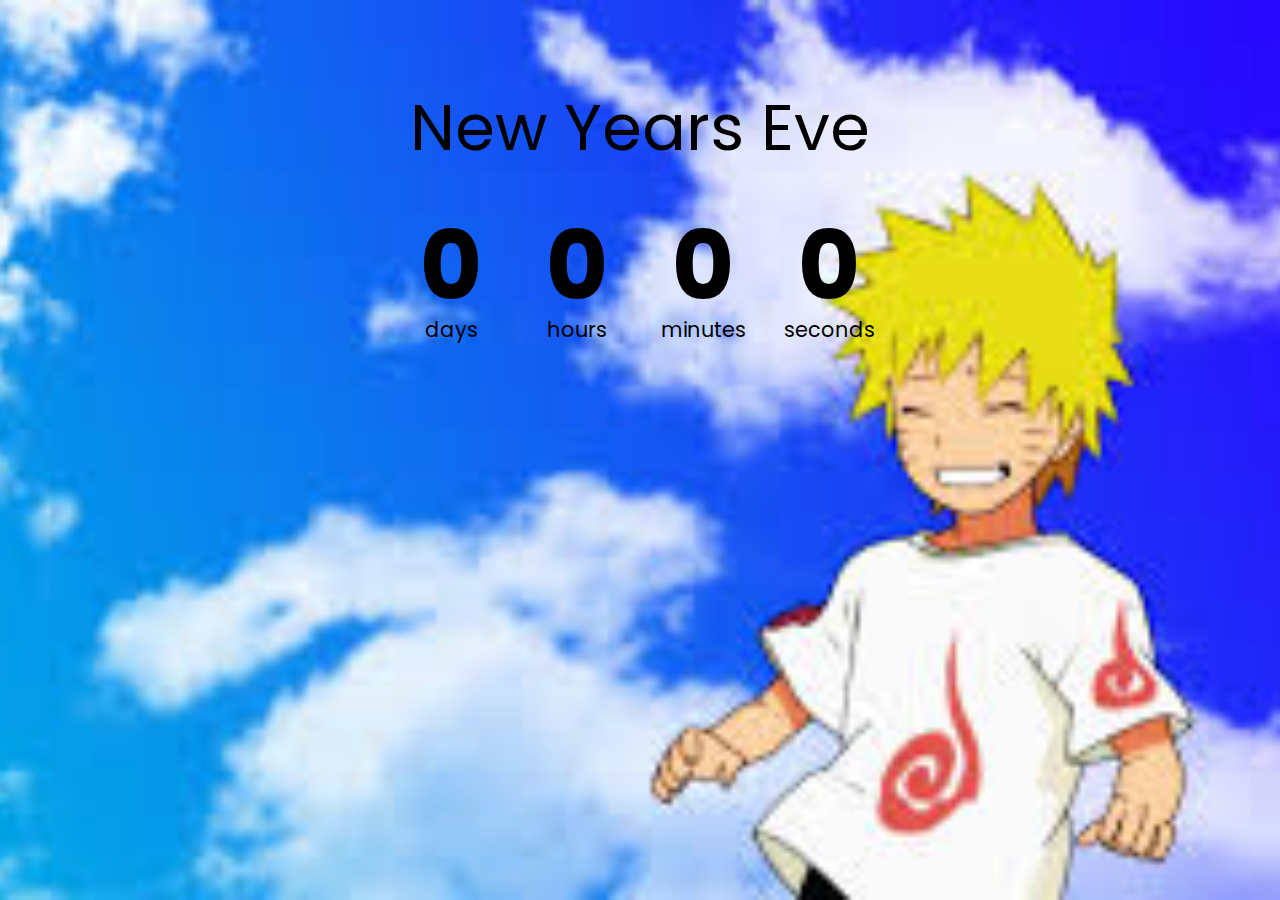
==== countdown-timer/index.html @ a680bad1 "codes" ====
<!DOCTYPE html>

<html>
    <head>
        <meta charset="utf-8">
        <meta http-equiv="X-UA-Compatible" content="IE=edge">
        <title>Countdown timer</title>
        <meta name="description" content="">
        <meta name="viewport" content="width=device-width, initial-scale=1">
        <link rel="stylesheet" href="style.css">
    </head>
    <body>
       <h1>New Years Eve</h1>


     <div class="countdown-container">
         <div class="countdown-el days-c">
             <p class="big-text" id="hours">0</p>
             <span>days</span>
         </div>
         <div class="countdown-el hours-c">
             <p class="big-text" id="hours">0</p>
                 <span>hours</span>
             </div>
             <div class="countdown-el minutes-c">
                <p class="big-text" id="minutes">0</p>
                    <span>minutes</span>
                </div>
                <div class="countdown-el seconds-c">
                    <p class="big-text" id="seconds">0</p>
                        <span>seconds</span>
                    </div>
     </div>

        
        <script src="script.js" defer></script>
    </body>
</html>
---- countdown-timer/style.css ----
@import url('https://fonts.googleapis.com/css2?family=Poppins:wght@300&display=swap');


* {
    box-sizing: border-box;
}

body {
    background-image: url("naruto.jpeg");
    background-repeat: no-repeat;
    background-size: cover;
    min-height: 100vh;
    display: flex;
    align-items: center;
    flex-direction: column;
    background-position: center center;
    font-family: "Poppins", sans-serif;
    margin: 0;
}


h1 {

    font-size:4rem; 
    margin-top: 5rem;
    font-weight: normal;

}

.countdown-container {
    display: flex;
}

.big-text {
    font-weight: bold;
    font-size: 6rem;
    line-height: 1;
    margin: 0 2rem;
}

.countdown-el{
    text-align: center;
}

.countdown-el span{
    font-size: 1.3rem;
}
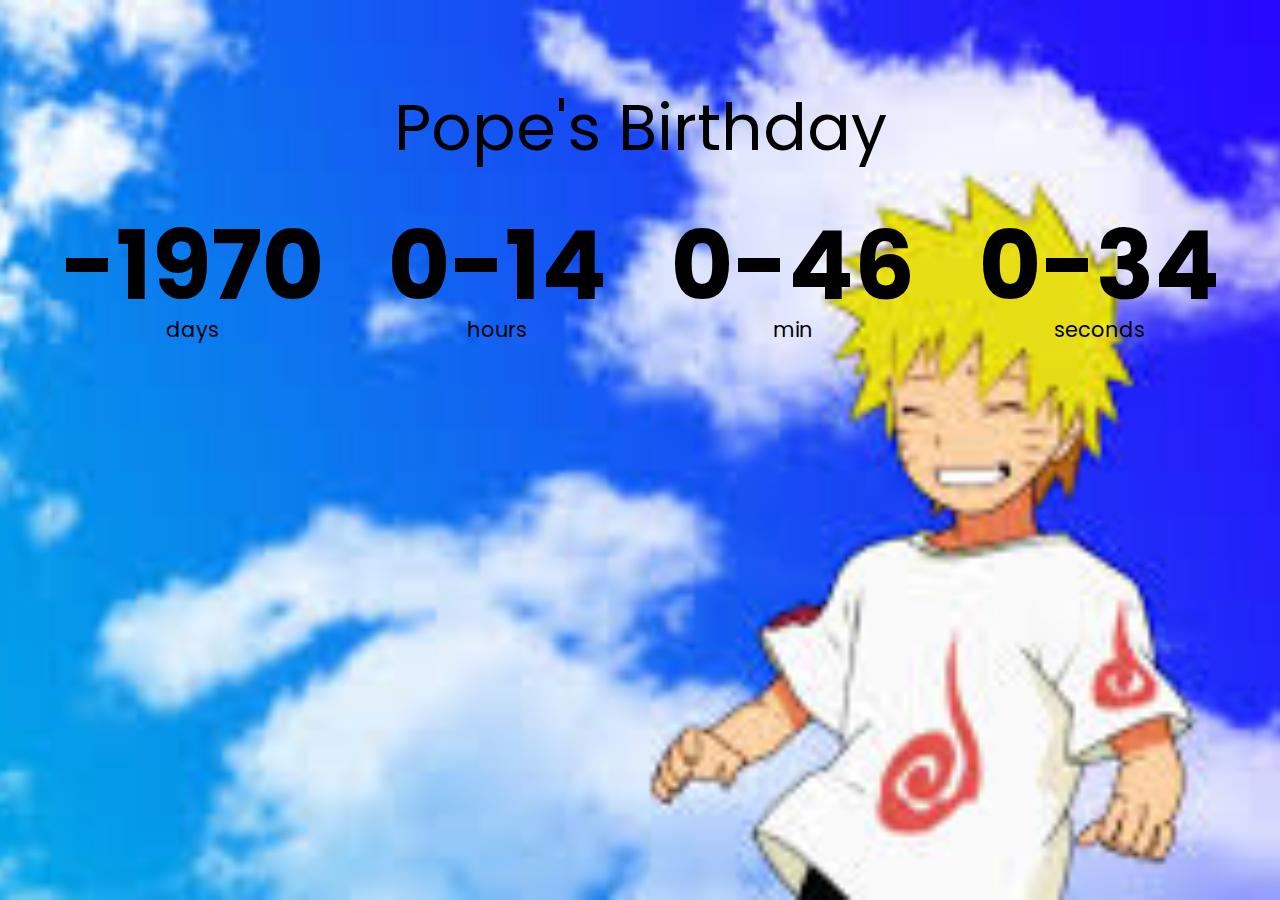
==== commit 609a1033: "changes made" ====
--- a/countdown-timer/index.html
+++ b/countdown-timer/index.html
@@ -10,12 +10,12 @@
         <link rel="stylesheet" href="style.css">
     </head>
     <body>
-       <h1>New Years Eve</h1>
+       <h1>Pope's Birthday</h1>
 
 
      <div class="countdown-container">
          <div class="countdown-el days-c">
-             <p class="big-text" id="hours">0</p>
+             <p class="big-text" id="days">0</p>
              <span>days</span>
          </div>
          <div class="countdown-el hours-c">
@@ -23,8 +23,8 @@
                  <span>hours</span>
              </div>
              <div class="countdown-el minutes-c">
-                <p class="big-text" id="minutes">0</p>
-                    <span>minutes</span>
+                <p class="big-text" id="min">0</p>
+                    <span>min</span>
                 </div>
                 <div class="countdown-el seconds-c">
                     <p class="big-text" id="seconds">0</p>
